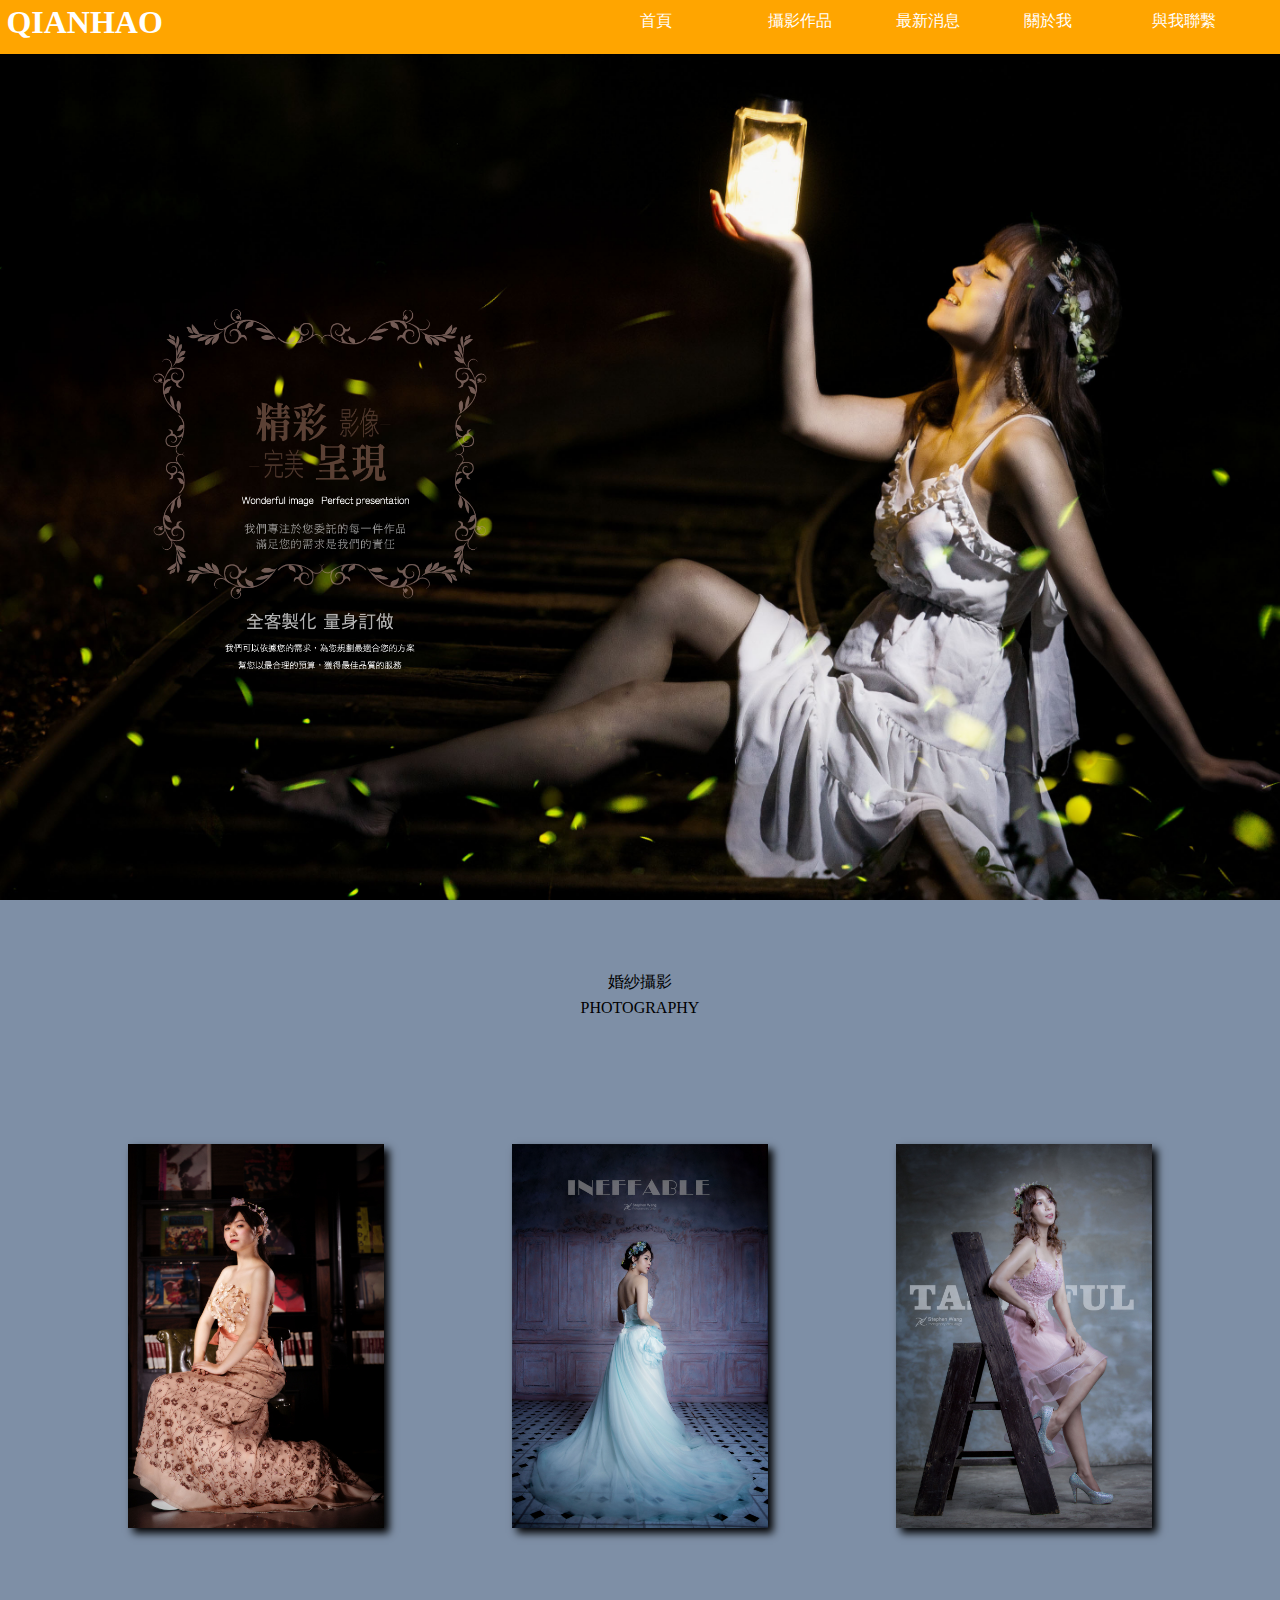
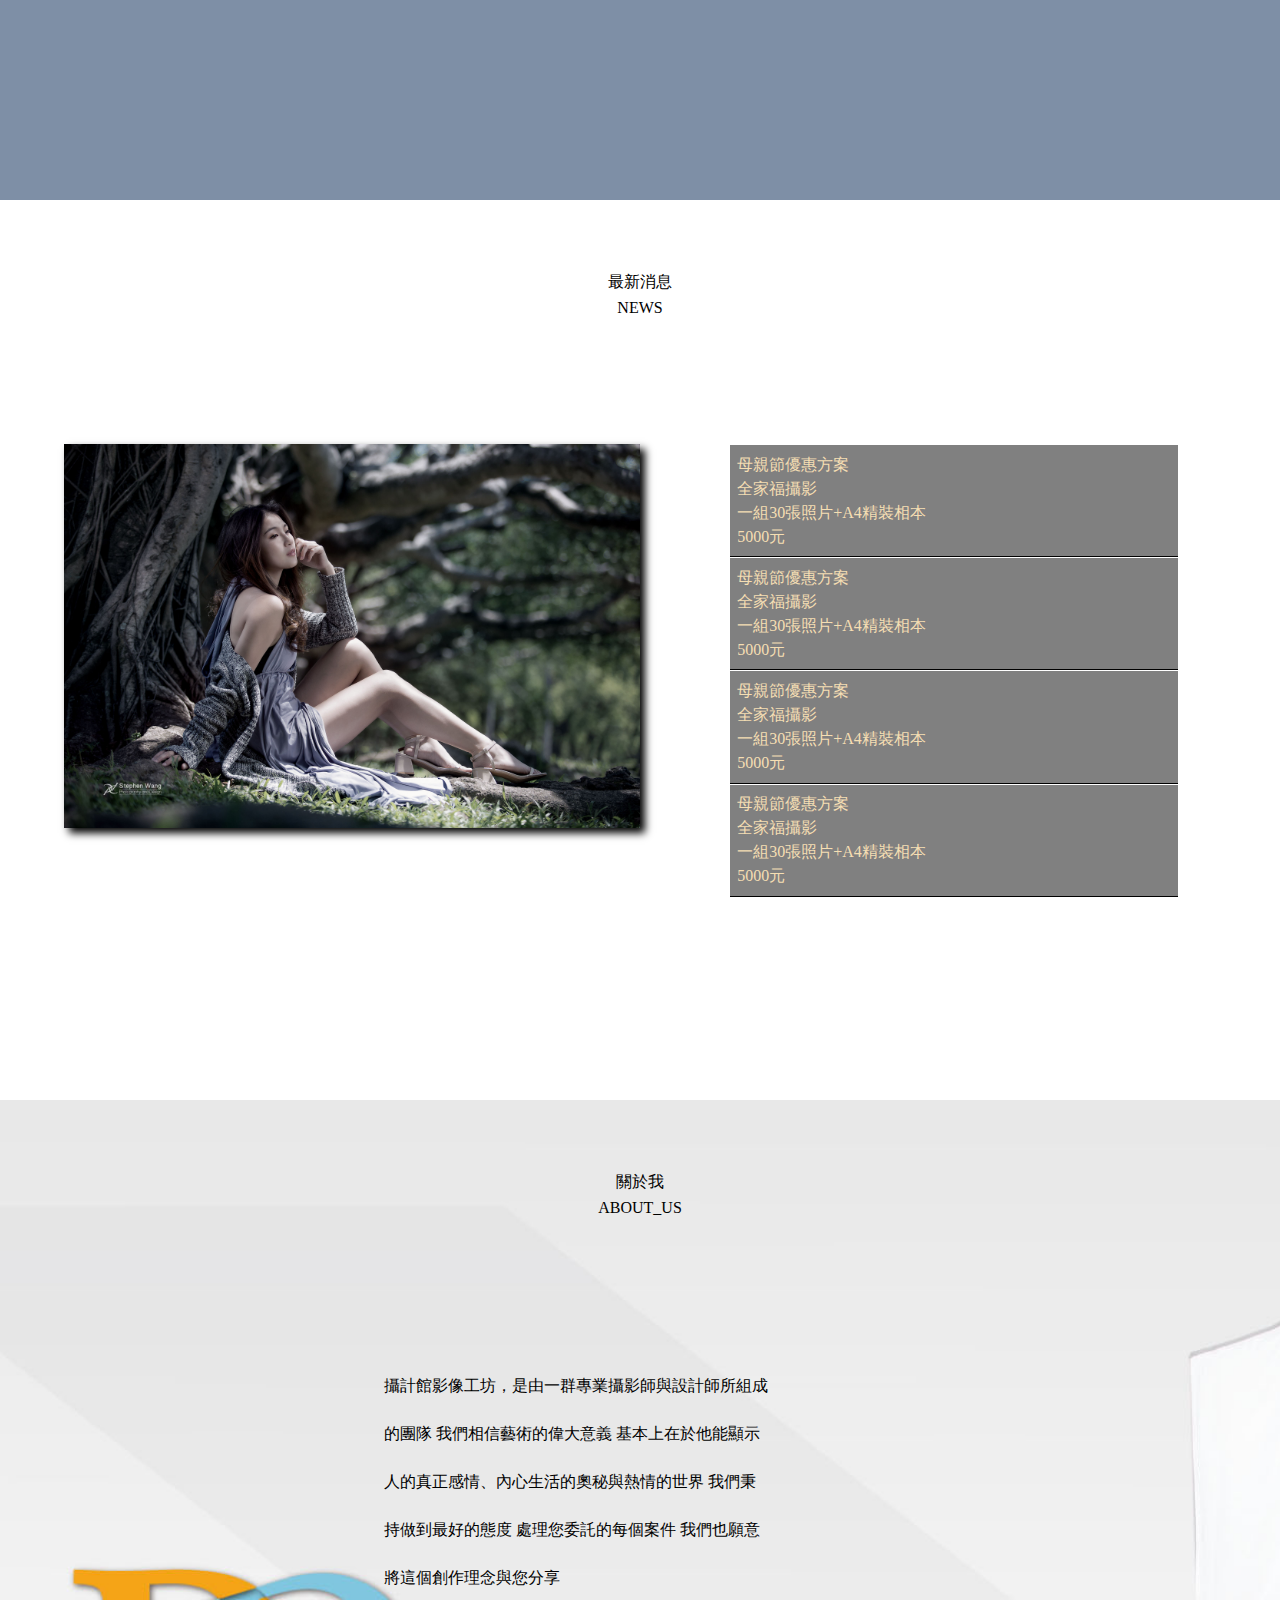
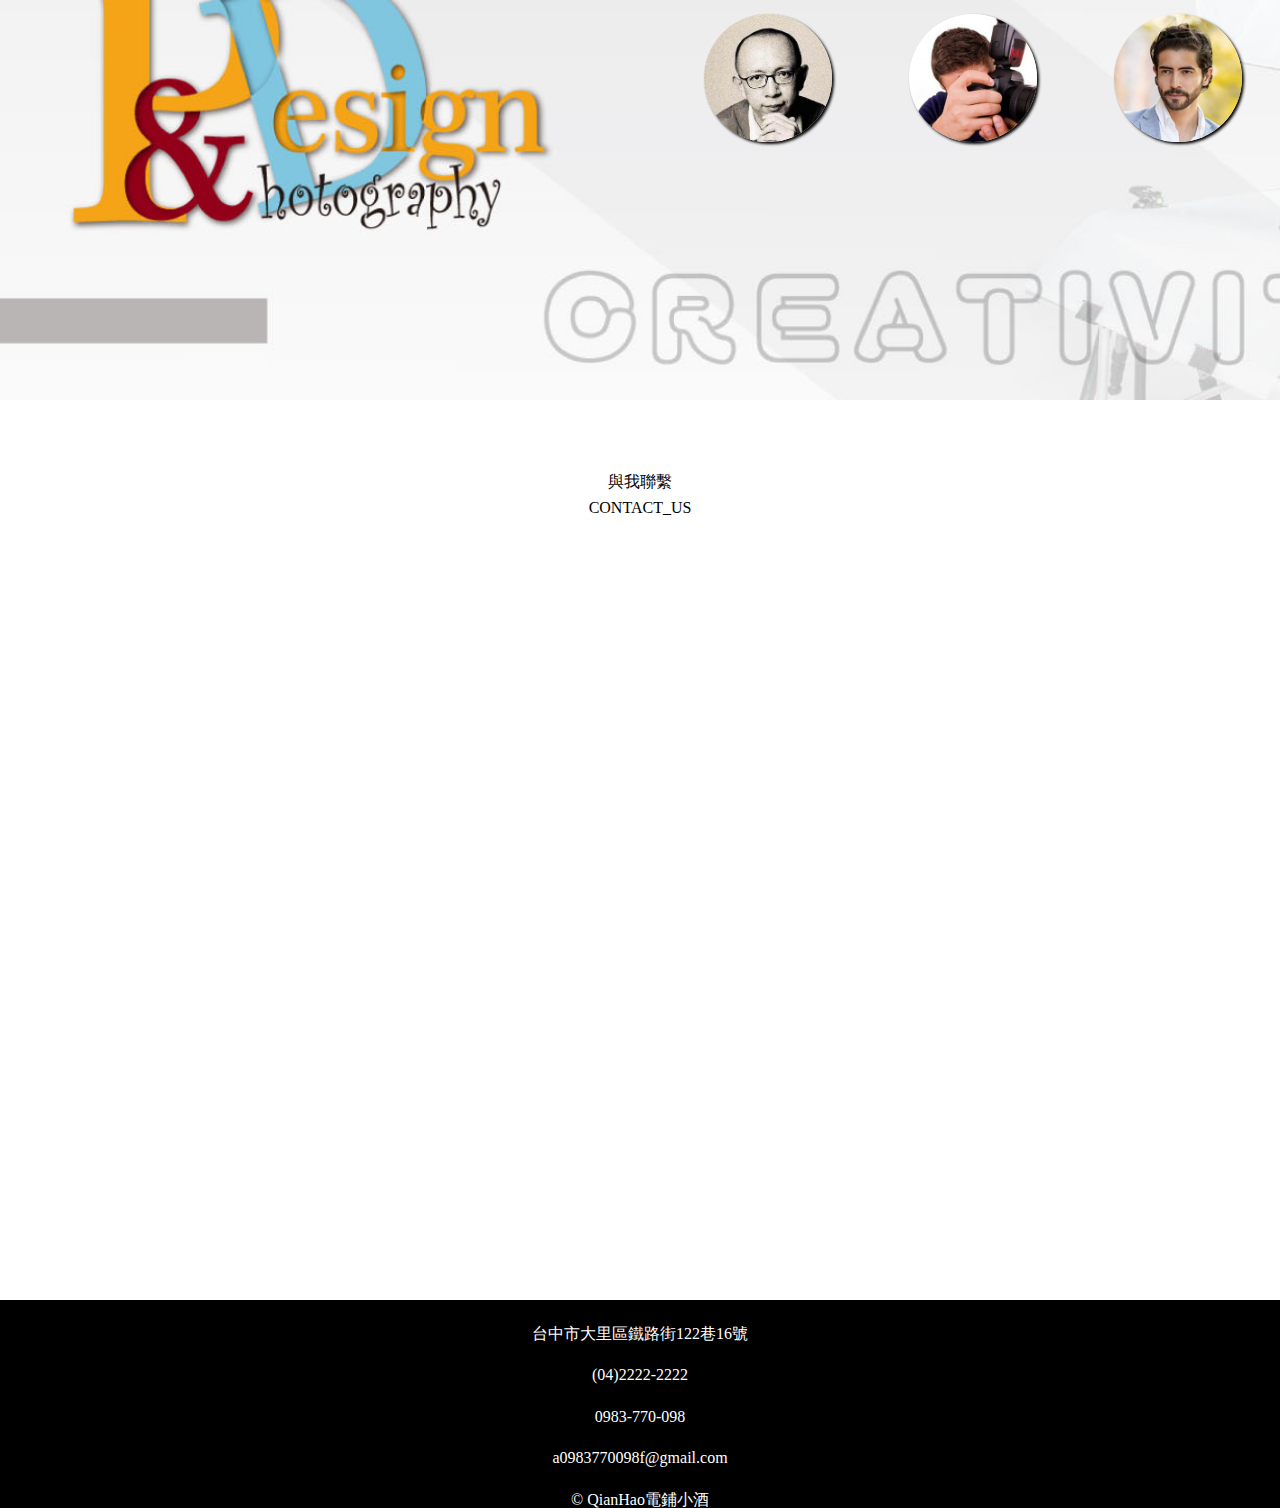
==== about.html @ 059f36d2 "新增:關於頁面" ====
<!DOCTYPE html>
<html>

<head>
  <title>一頁式網站</title>
  <meta charset="utf-8">
  <meta name="viewport" content="width=device-width, initial-scale=1.0">
  <link href="css/css_reset.css" rel="stylesheet" type="text/css">
  <link href="css/st.css" rel="stylesheet" type="text/css">
  <script src="js/jquery-3.2.1.min.js"></script>
  <script src="js/script_st.js"></script>
</head>

<body>
  <nav>
    <h1 id="logo">QIANHAO</h1>
    <div id="ham">
      <hr>
      <hr>
      <hr>
    </div>
    <ul id="main_menu">
      <li><a href="#">首頁</a></li>
      <li><a href="#">攝影作品</a></li>
      <li><a href="#">最新消息</a></li>
      <li><a href="#">關於我</a></li>
      <li><a href="#">與我聯繫</a></li>
      
    </ul>
    <ul id="phone_menu">
      <li><a href="#header">首頁</a></li>
      <li><a href="#section_1">攝影作品</a></li>
      <li><a href="#section_2">最新消息</a></li>
      <li><a href="#section_3">關於我</a></li>
      <li><a href="#section_4">與我聯繫</a></li>
    </ul>
  </nav>
  <div id="globle">
    <header id="header">
      <div id="text">
        <img src="images/text.png">
      </div>
    </header>
    <main class="clearfix">
      <section id="section_1" class="clearfix">
        <ul class="sub_tittle">
          <li>婚紗攝影</li>
          <li>PHOTOGRAPHY</li>
        </ul>
        <ul id="section_1_img">
          <li><img src="images/101.jpg"></li>
          <li><img src="images/103.jpg"></li>
          <li><img src="images/106.jpg"></li>
        </ul>
      </section>
      <section id="section_2" class="clearfix">
        <ul class="sub_tittle">
          <li>最新消息</li>
          <li>NEWS</li>
        </ul>
        <div id="section_2_img">
          <img src="images/118.jpg">
        </div>
        <ul id="section_2_text">
          <li>
            母親節優惠方案<br>
            全家福攝影<br>
            一組30張照片+A4精裝相本<br>
            5000元<br>
          </li>
          <li>
            母親節優惠方案<br>
            全家福攝影<br>
            一組30張照片+A4精裝相本<br>
            5000元<br>
          </li>
          <li>
            母親節優惠方案<br>
            全家福攝影<br>
            一組30張照片+A4精裝相本<br>
            5000元<br>
          </li>
          <li>
            母親節優惠方案<br>
            全家福攝影<br>
            一組30張照片+A4精裝相本<br>
            5000元<br>
          </li>
        </ul>
      </section>
      <section id="section_3" class="clearfix">
        <ul class="sub_tittle">
          <li>關於我</li>
          <li>ABOUT_US</li>
        </ul>
        <div id="section_3_text">
          攝計館影像工坊，是由一群專業攝影師與設計師所組成的團隊
          我們相信藝術的偉大意義
          基本上在於他能顯示人的真正感情、內心生活的奧秘與熱情的世界
          我們秉持做到最好的態度
          處理您委託的每個案件
          我們也願意將這個創作理念與您分享
        </div>
        <ul id="section_3_man">
          <li><img src="images/1-1.jpg"></li>
          <li><img src="images/1-2.jpg"></li>
          <li><img src="images/1-3.jpg"></li>
        </ul>
      </section>
      <section id="section_4" class="clearfix">
        <ul class="sub_tittle">
          <li>與我聯繫</li>
          <li>CONTACT_US</li>
        </ul>
        <iframe
          src="https://www.google.com/maps/embed?pb=!1m14!1m12!1m3!1d14558.506923410854!2d120.6314943!3d24.184820249999998!2m3!1f0!2f0!3f0!3m2!1i1024!2i768!4f13.1!5e0!3m2!1szh-TW!2stw!4v1587619309668!5m2!1szh-TW!2stw"
          frameborder="0" style="border:0;" allowfullscreen="" aria-hidden="false" tabindex="0">
        </iframe>
      </section>
    </main>
    <footer>
      <ul>
        <li>台中市大里區鐵路街122巷16號</li>
        <li>(04)2222-2222</li>
        <li>0983-770-098</li>
        <li>a0983770098f@gmail.com</li>
        <li>© QianHao電鋪小酒</li>
      </ul>
    </footer>
  </div>
</body>

</html>
---- css/st.css ----
@charset "utf-8";
#globle{
	width: 100%;
	position: absolute;
	left: 0px;
}
img{
	max-width: 100%;
}
a{
	display: block;
	width: 100%;
	height: 100%;
	color: black;
	text-decoration-line: none;
}
nav a{
	color: white;
}
nav{
	width: 100%;
	background-color: orange;
	position: fixed;
	z-index: 10;
}
#logo{
	width: 10%;
	color: white;
	font-size: 2em;
	float: left;
	text-align: center;
	padding: 0.5%;
}
#main_menu{
	width: 50%;
	float: right;
}
#main_menu>li{
	width: 20%;
	float: left;
	color: white;
	padding-top: 2%;
}
#ham{
  width: 50px;
  height: 40px;
  float: right;
  display: none;
  margin-right: 5%;
  padding-top: 5px;
}
#ham hr{
  border: 2px solid white;
}
#phone_menu{
  width: 100%;
  position: absolute;
  display: none;
  background-color: goldenrod;
  z-index: 20;
}
#phone_menu>li{
  width: 100%;
  height: 30px;
  font-size: 1.2em;
  text-align: center;
  padding-top: 25px;
  padding-bottom: 20px;
  border-bottom: 1px solid black;
  border-top: 1px solid white;
}
header{
	width: 100%;
    background-image: url(../images/header_1.jpg);
	background-size: cover;
}
#text{
	width: 30%;
	position: absolute;
	top:300px;
	left: 10%;
	z-index: 9;
}
section{
	width: 100%;
}
.sub_tittle{
	width: 100%;
	height: 20%;
	text-align: center;
	padding-top: 5%;
}
.sub_tittle>li{
	width: 100%;
	margin-top: 10px;
}
#section_1{
	background-color: #7E8FA6;
	position: relative;
}
#section_1_img{
	width: 100%;
}
#section_1_img>li{
	width: 20%;
	float: left;
	margin-left: 10%;
}
#section_1_img>li>img{
	box-shadow: 5px 5px 8px black;
}
#section_2_img{
	width: 45%;
	float: left;
	margin-left: 5%;
}
#section_2_img>img{
    box-shadow: 5px 5px 8px black;
}
#section_2_text{
	width: 35%;
	float: right;
	margin-right: 8%;
}
#section_2_text>li{
    line-height: 1.5em;
	border-top: 1px solid white;
	border-bottom: 1px solid black;
	padding: 1.7%;
	background-color: gray;
	color: wheat;
}
#section_3{
	background-image: url(../images/bg.jpg);
	background-size: cover;
	
}
#section_3_text{
	width: 30%;
	height: 30%;
	position: relative;
	top: 2%;;
	left: 30%;
	line-height: 3em;
}
#section_3_man{
	width: 100%;
}
#section_3_man>li{
	width: 10%;
	float: right;
	margin-left: 3%;
	margin-right: 3%;
}
#section_3_man>li>img{
	border-radius: 50%;
	box-shadow: 2px 2px 3px black;
}
#section_4>iframe{
	width: 100%;
	height: 70%;
}
footer{
	width: 100%;
	background-color: black;
}
footer>ul{
	width:100%;
}
footer>ul>li{
	width:100%;
	text-align: center;
	padding-top: 2%;
	color: white;
}

/****************手機**************/
@media screen and (max-width:600px){
	#logo{
		width: 30%;
		padding-top: 3%;
	}
	#main_menu{
		display: none;
	}
    #ham{
        display: block;
    }
    #phone_menu{
        top: 60px;
    }
	header{
		background-position: -500px;
	}
	#text{
	width: 80%;
	position: absolute;
	left: 15%;
    }
	.sub_tittle{
	width: 100%;
	height: 80px;
	text-align: center;
	padding-top: 10%;
    }
   .sub_tittle>li{
	width: 100%;
	margin-top: 10px;
    }
	#section_1{
		background-color: white;
	}
    #section_1_img{
	width: 100%;
    }
    #section_1_img>li{
	width: 100%;
	height: 70%;
	margin-left: 0px;
    }
	#section_1_img>li>img{
	box-shadow: 0px 0px 0px black;
    }
    #section_2_img{
	width: 100%;
	margin-left:0px;
    }
    #section_2_img>img{
    box-shadow: 0px 0px 0px black;
    }
    #section_2_text{
	width: 100%;
	float: right;
	margin-right:0px;
    }
    #section_2_text>li{
    line-height: 1.5em;
	border-top: 1px solid white;
	border-bottom: 1px solid black;
	padding: 2%;
	background-color: gray;
	color: wheat;
    }
    #section_3{
	background-position: -50% -50%;
    }
    #section_3_text{
	width: 100%;
	height: 30%;
	position:static;
	top: 0;
	left: 0;
	line-height: 3em;
    }
    #section_3_man{
	width: 100%;
    }
    #section_3_man>li{
	width: 50%;
	float: right;
	margin-left: 25%;
	margin-right: 25%;
    }
    #section_3_man>li>img{
	border-radius: 50%;
	box-shadow: 2px 2px 3px black;
    }
    #section_4>iframe{
	width: 100%;
	height: 300px;
    }
    footer{
	width: 100%;
	background-color: black;
	position: relative;
	bottom: 0px;
    }
    footer>ul{
	width:100%;
    }
    footer>ul>li{
	width:100%;
	text-align: center;
	padding-top: 2%;
	color: white;
    }

}
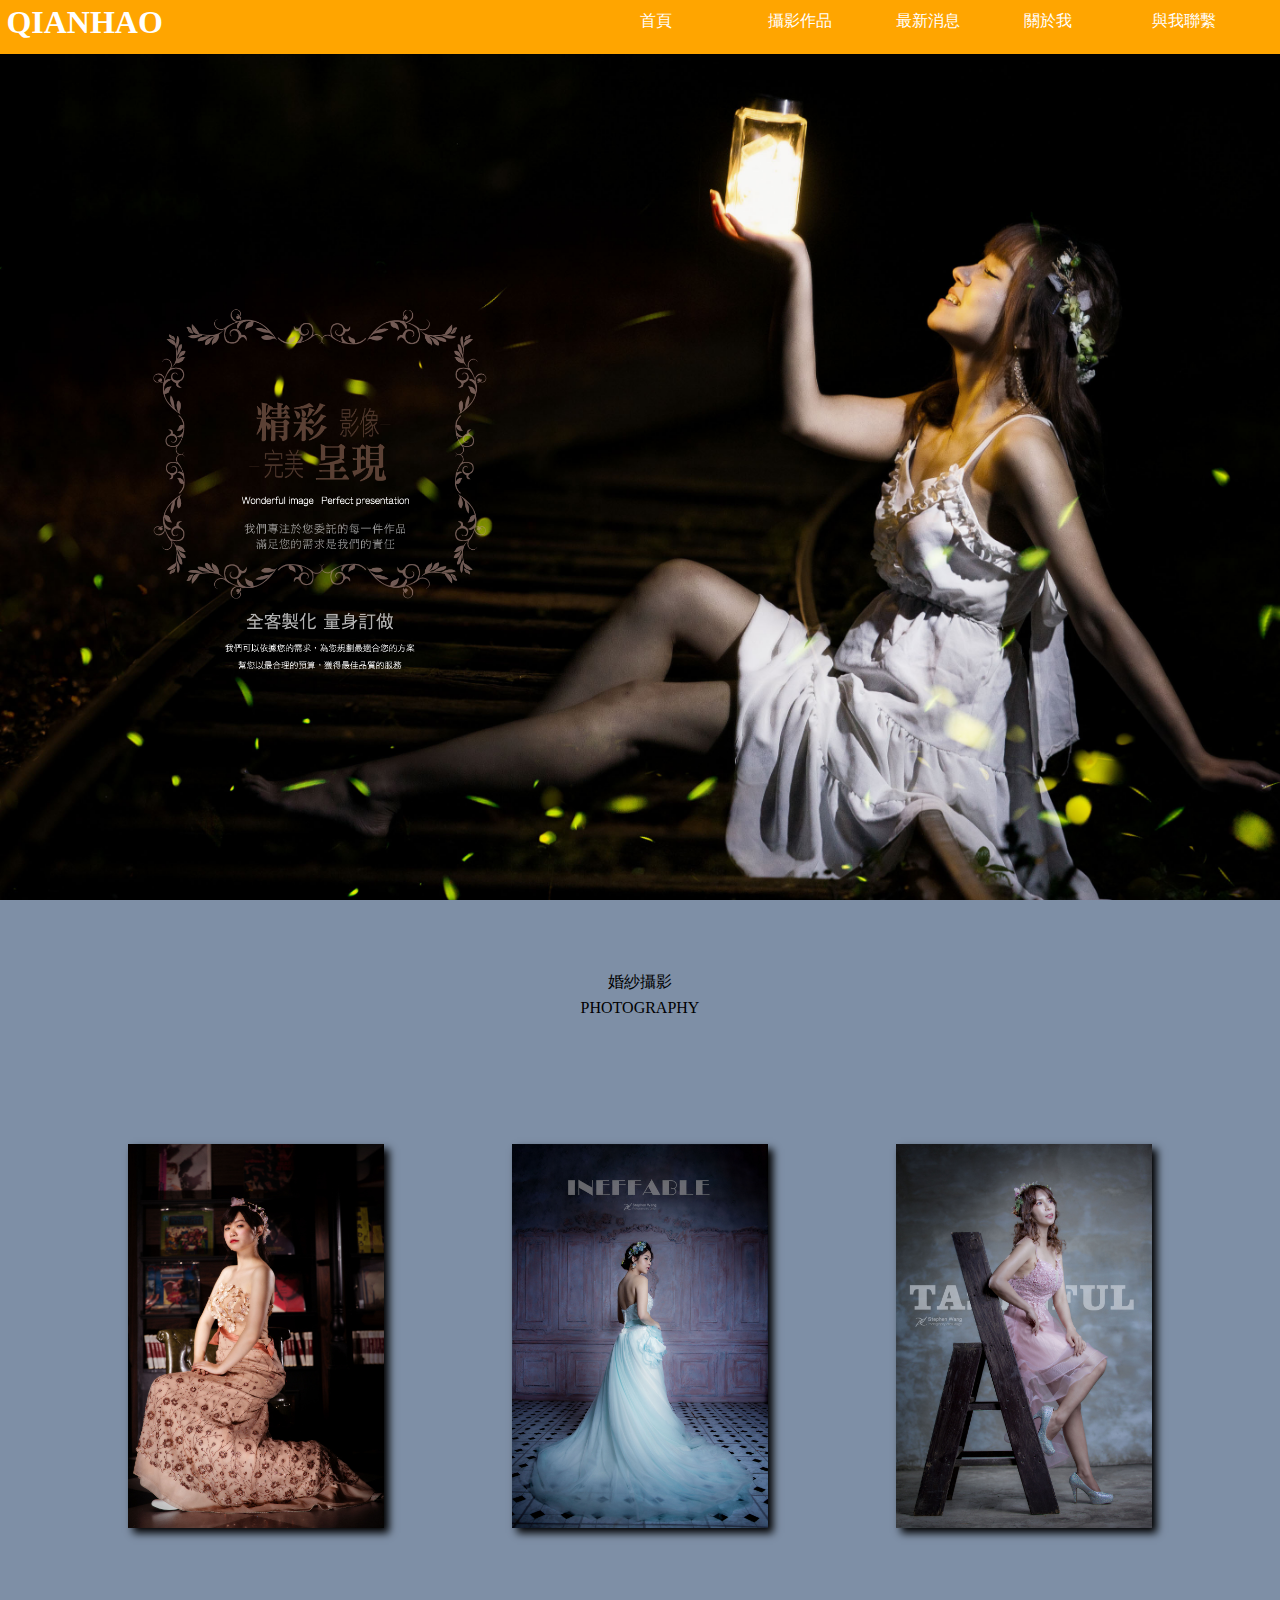
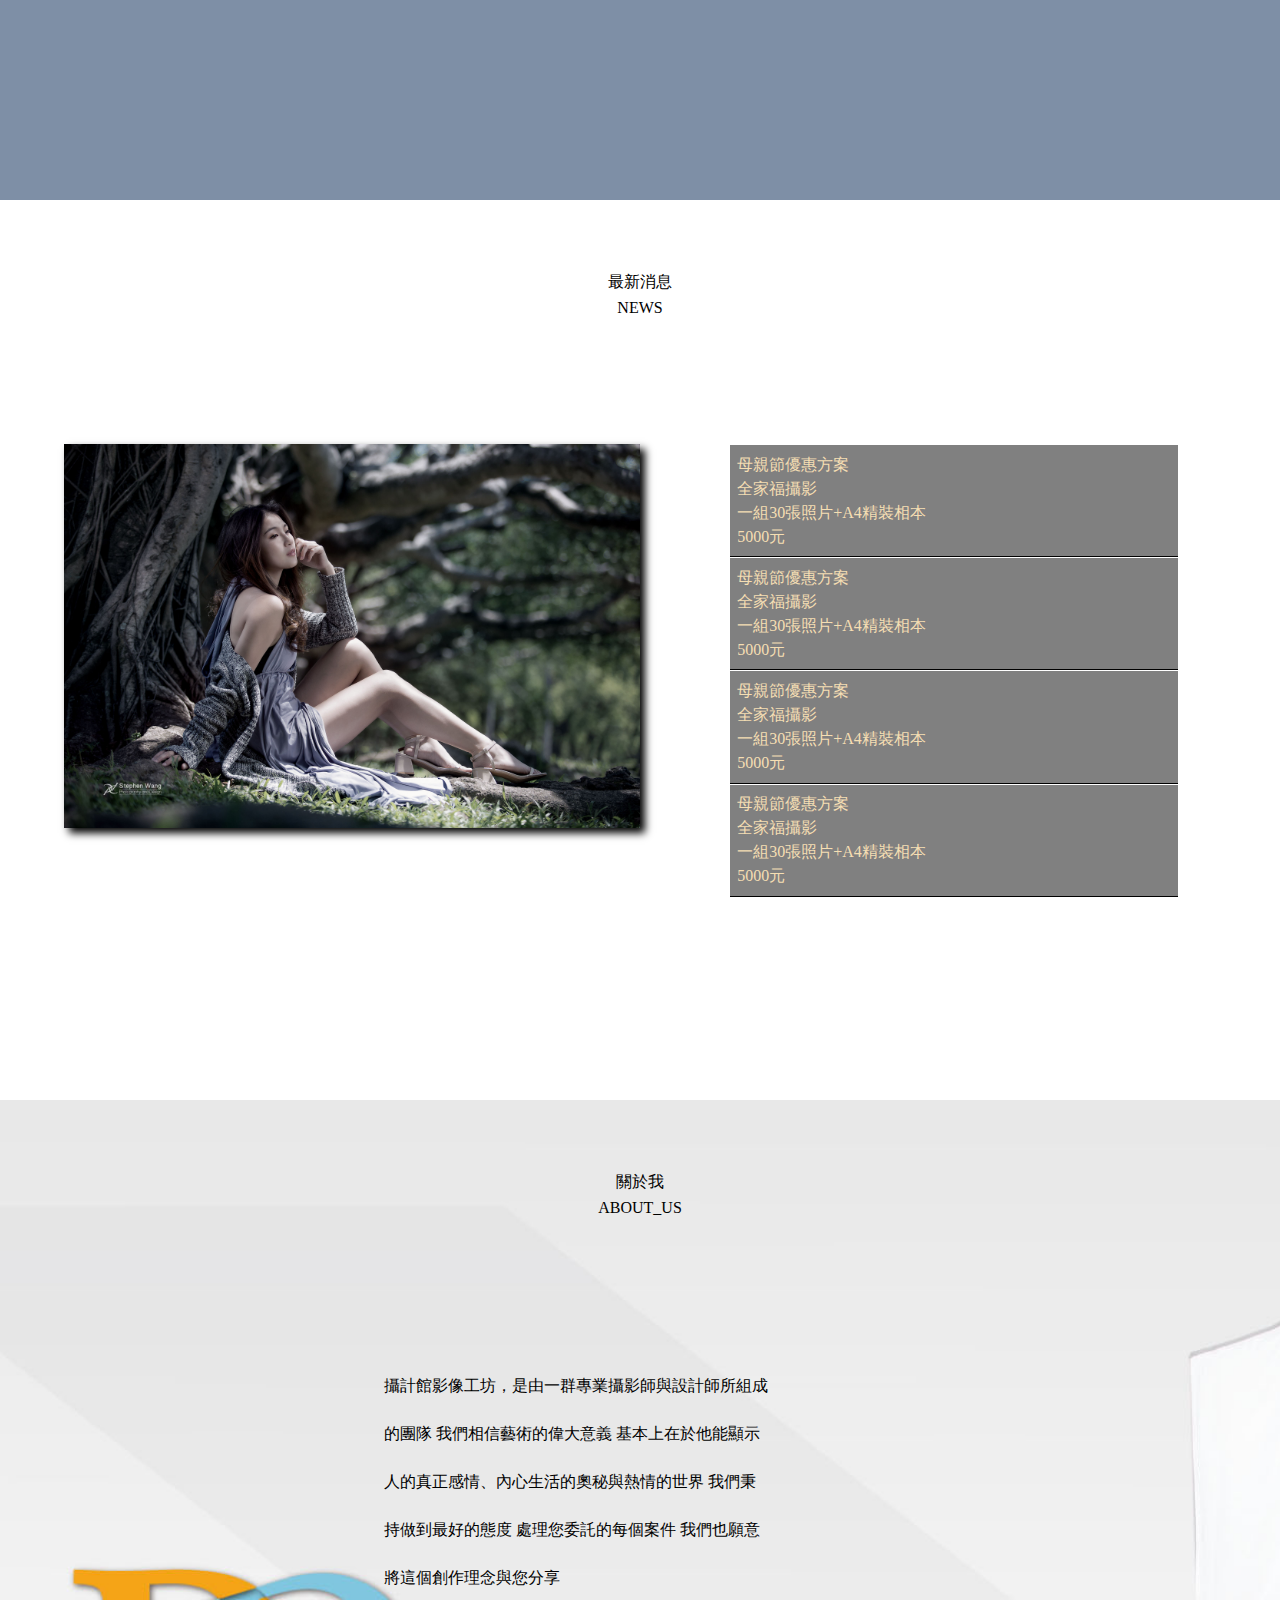
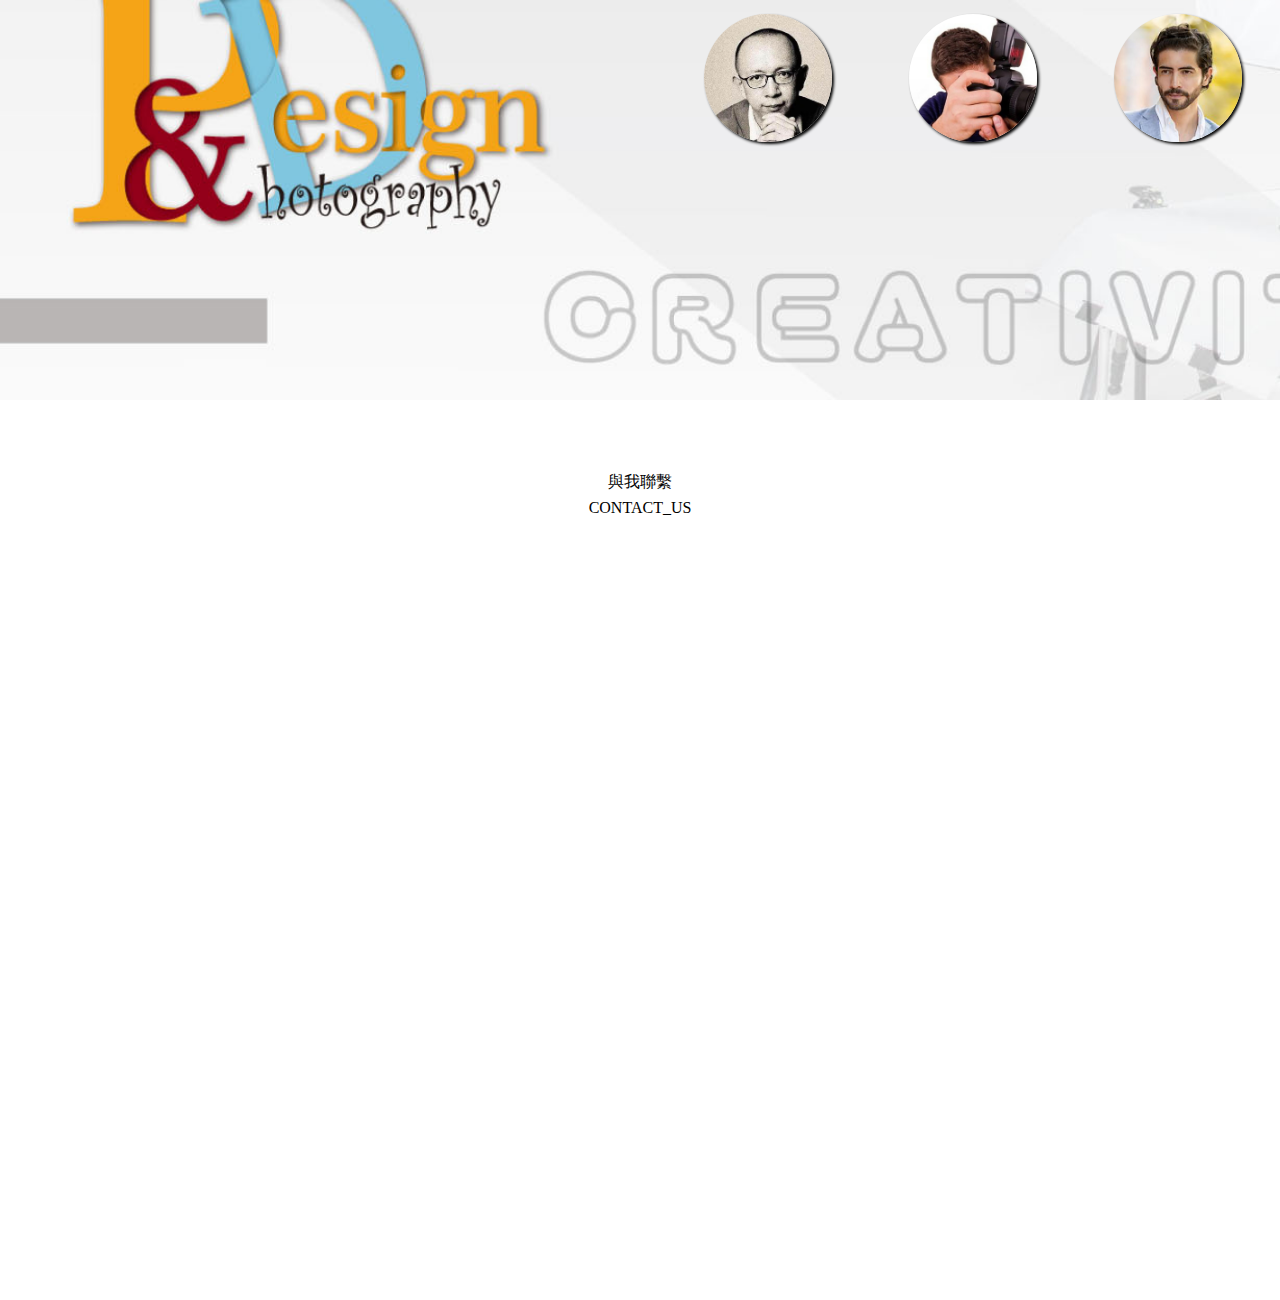
==== commit 8c83890f: "修改:關於頁面刪除FOOTER" ====
--- a/about.html
+++ b/about.html
@@ -25,7 +25,7 @@
       <li><a href="#">最新消息</a></li>
       <li><a href="#">關於我</a></li>
       <li><a href="#">與我聯繫</a></li>
-      
+
     </ul>
     <ul id="phone_menu">
       <li><a href="#header">首頁</a></li>
@@ -118,15 +118,6 @@
         </iframe>
       </section>
     </main>
-    <footer>
-      <ul>
-        <li>台中市大里區鐵路街122巷16號</li>
-        <li>(04)2222-2222</li>
-        <li>0983-770-098</li>
-        <li>a0983770098f@gmail.com</li>
-        <li>© QianHao電鋪小酒</li>
-      </ul>
-    </footer>
   </div>
 </body>
 
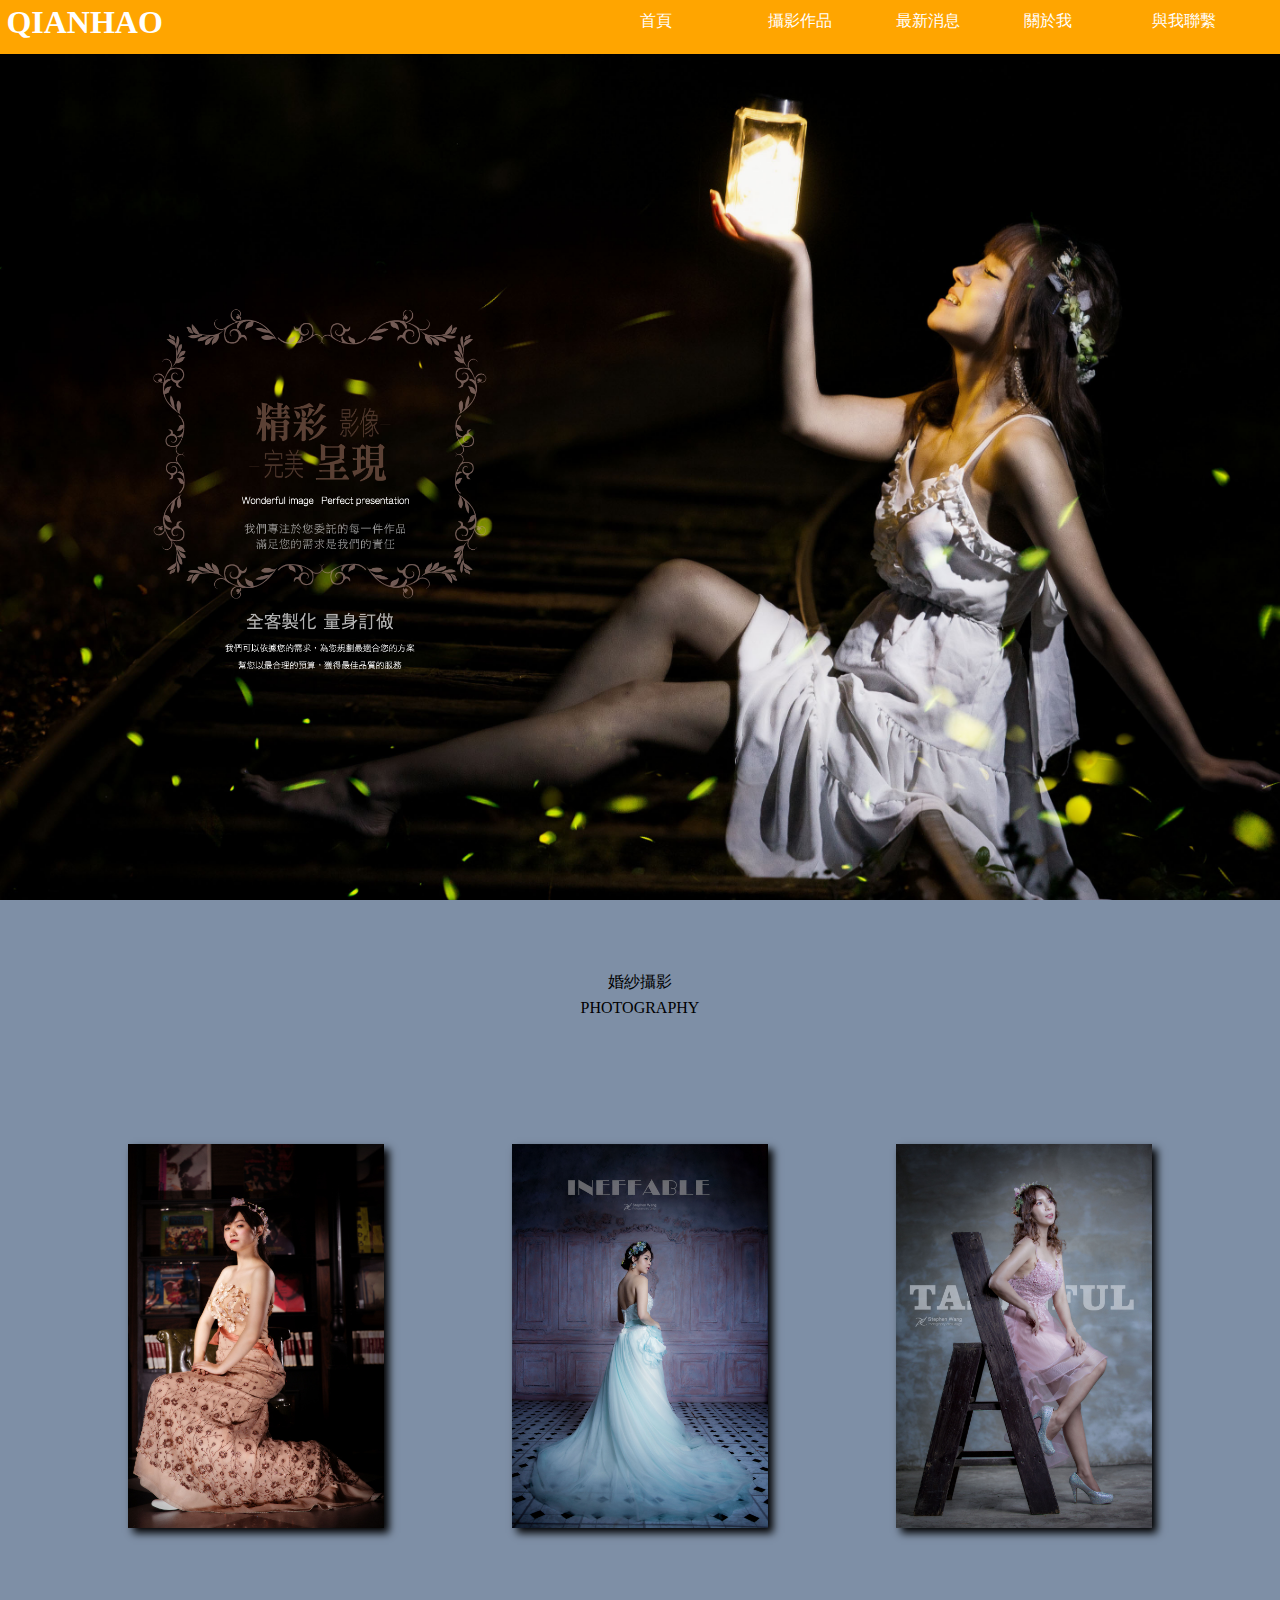
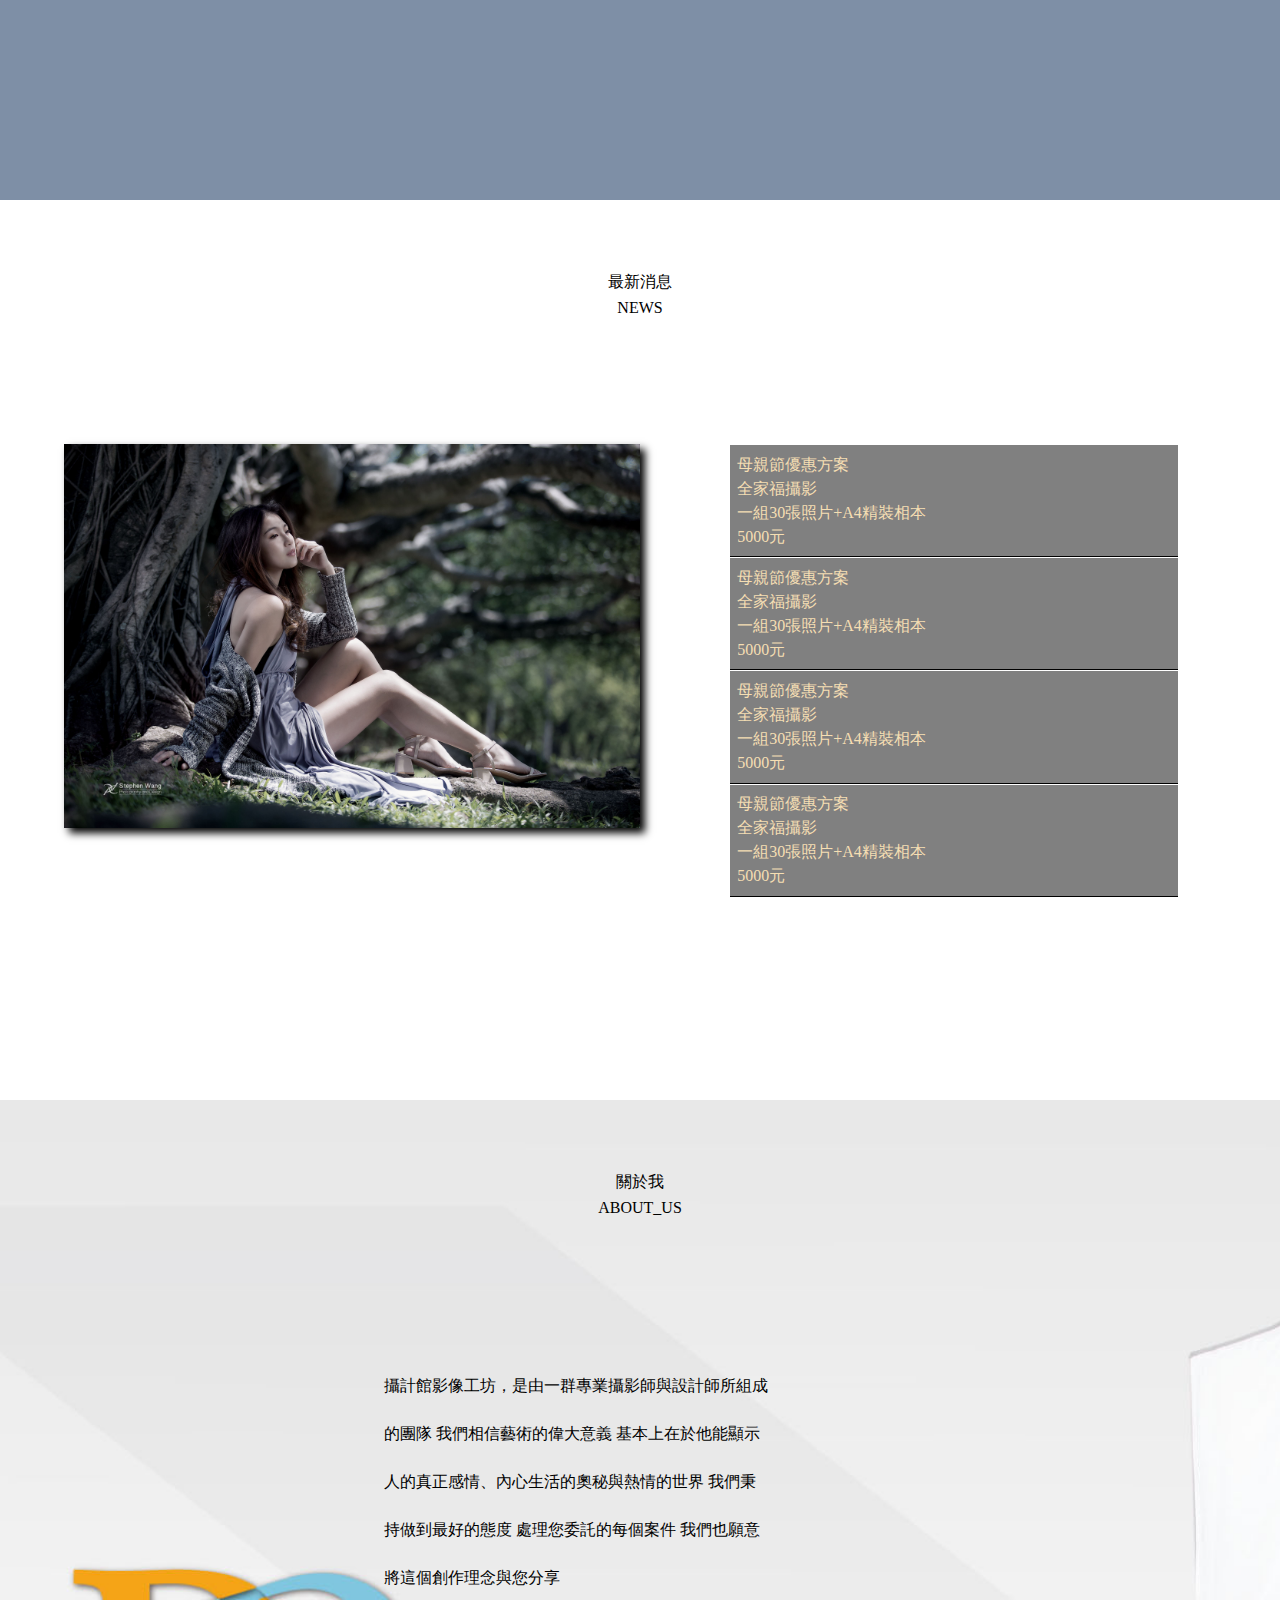
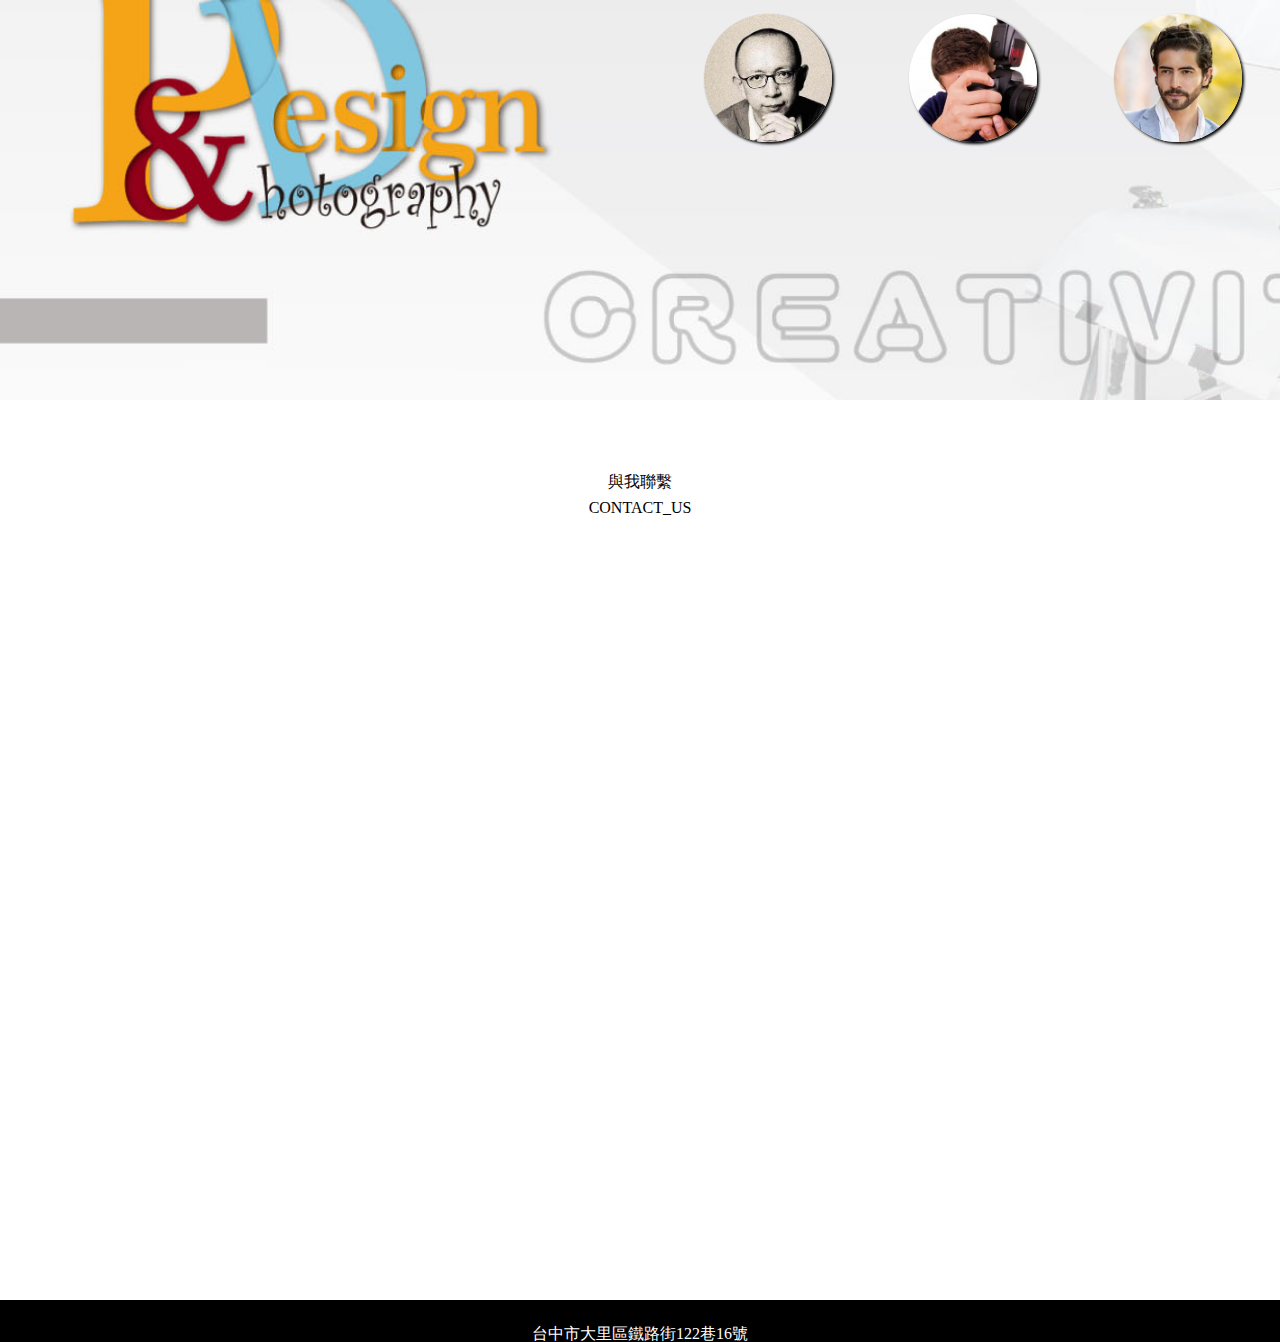
==== commit 194e3b3d: "新增:FOOTER增加一行" ====
--- a/about.html
+++ b/about.html
@@ -118,6 +118,11 @@
         </iframe>
       </section>
     </main>
+    <footer>
+      <ul>
+        <li>台中市大里區鐵路街122巷16號</li>
+      </ul>
+    </footer>
   </div>
 </body>
 
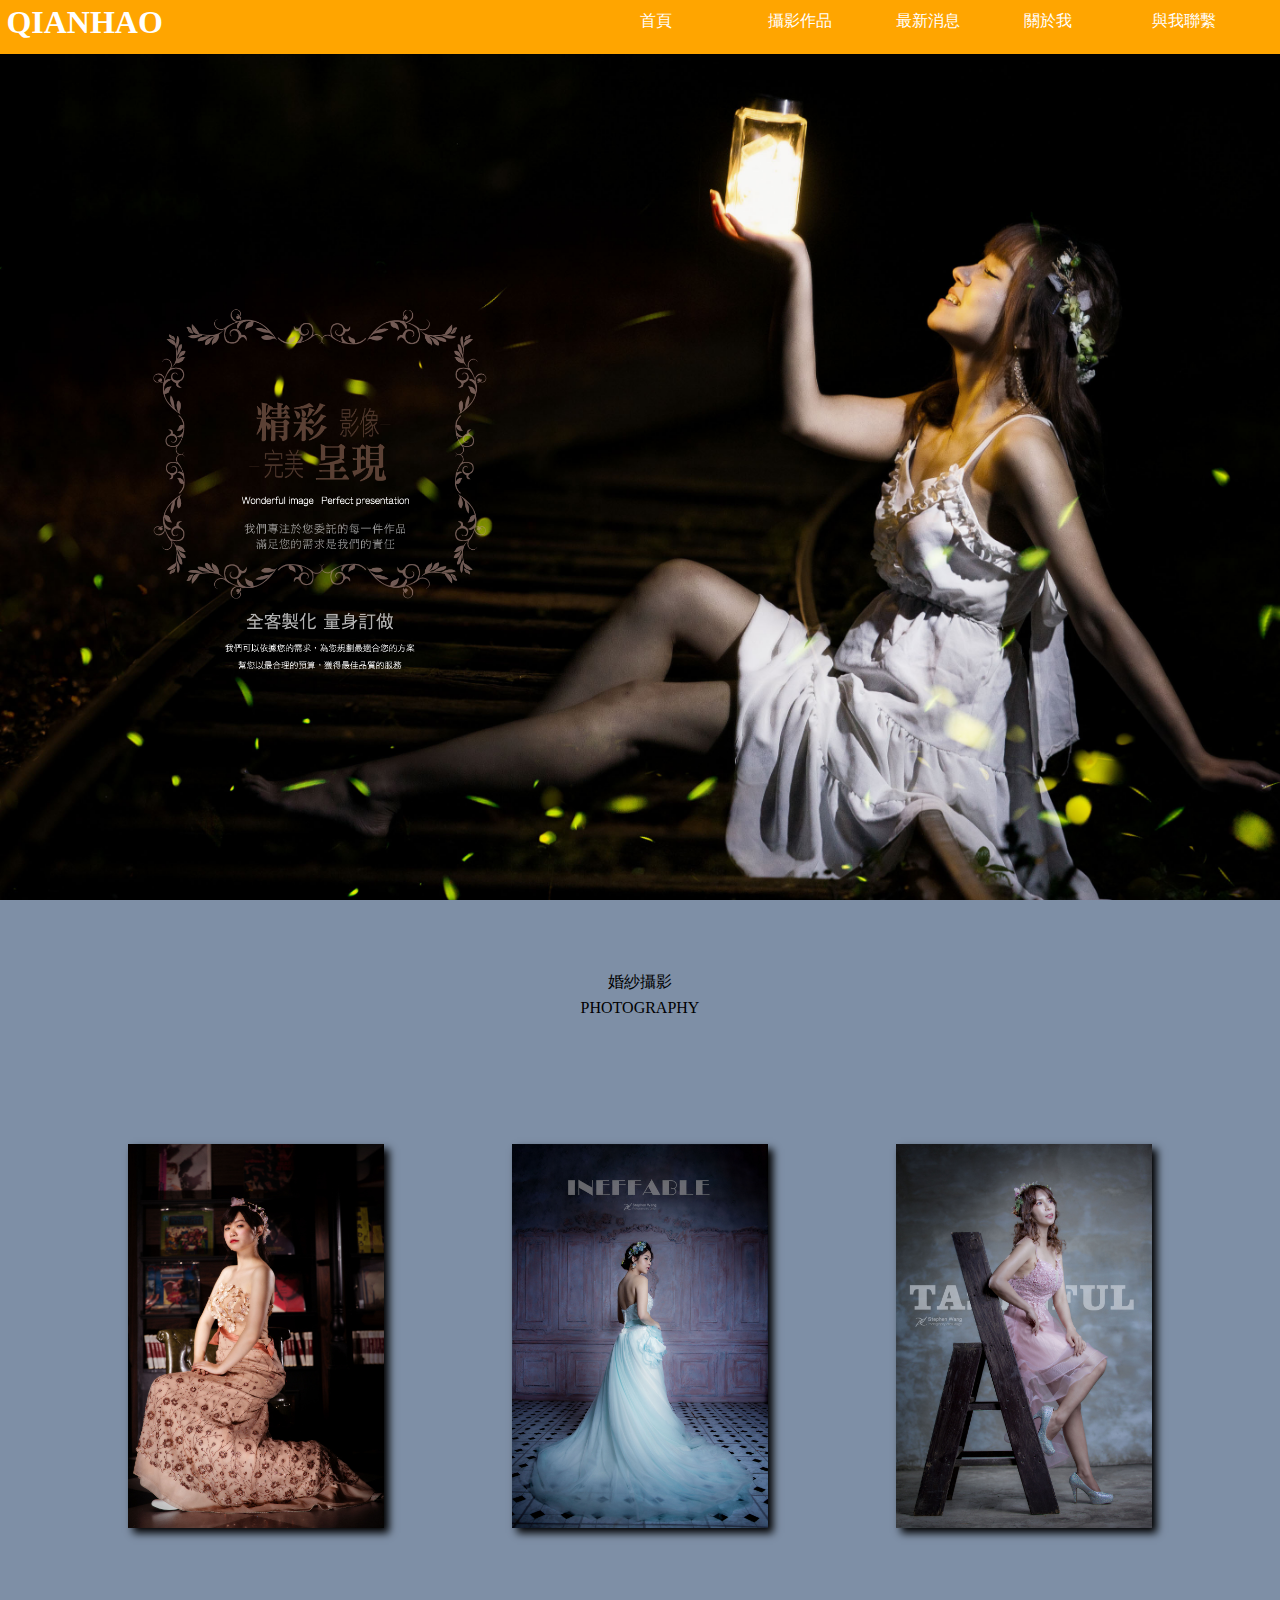
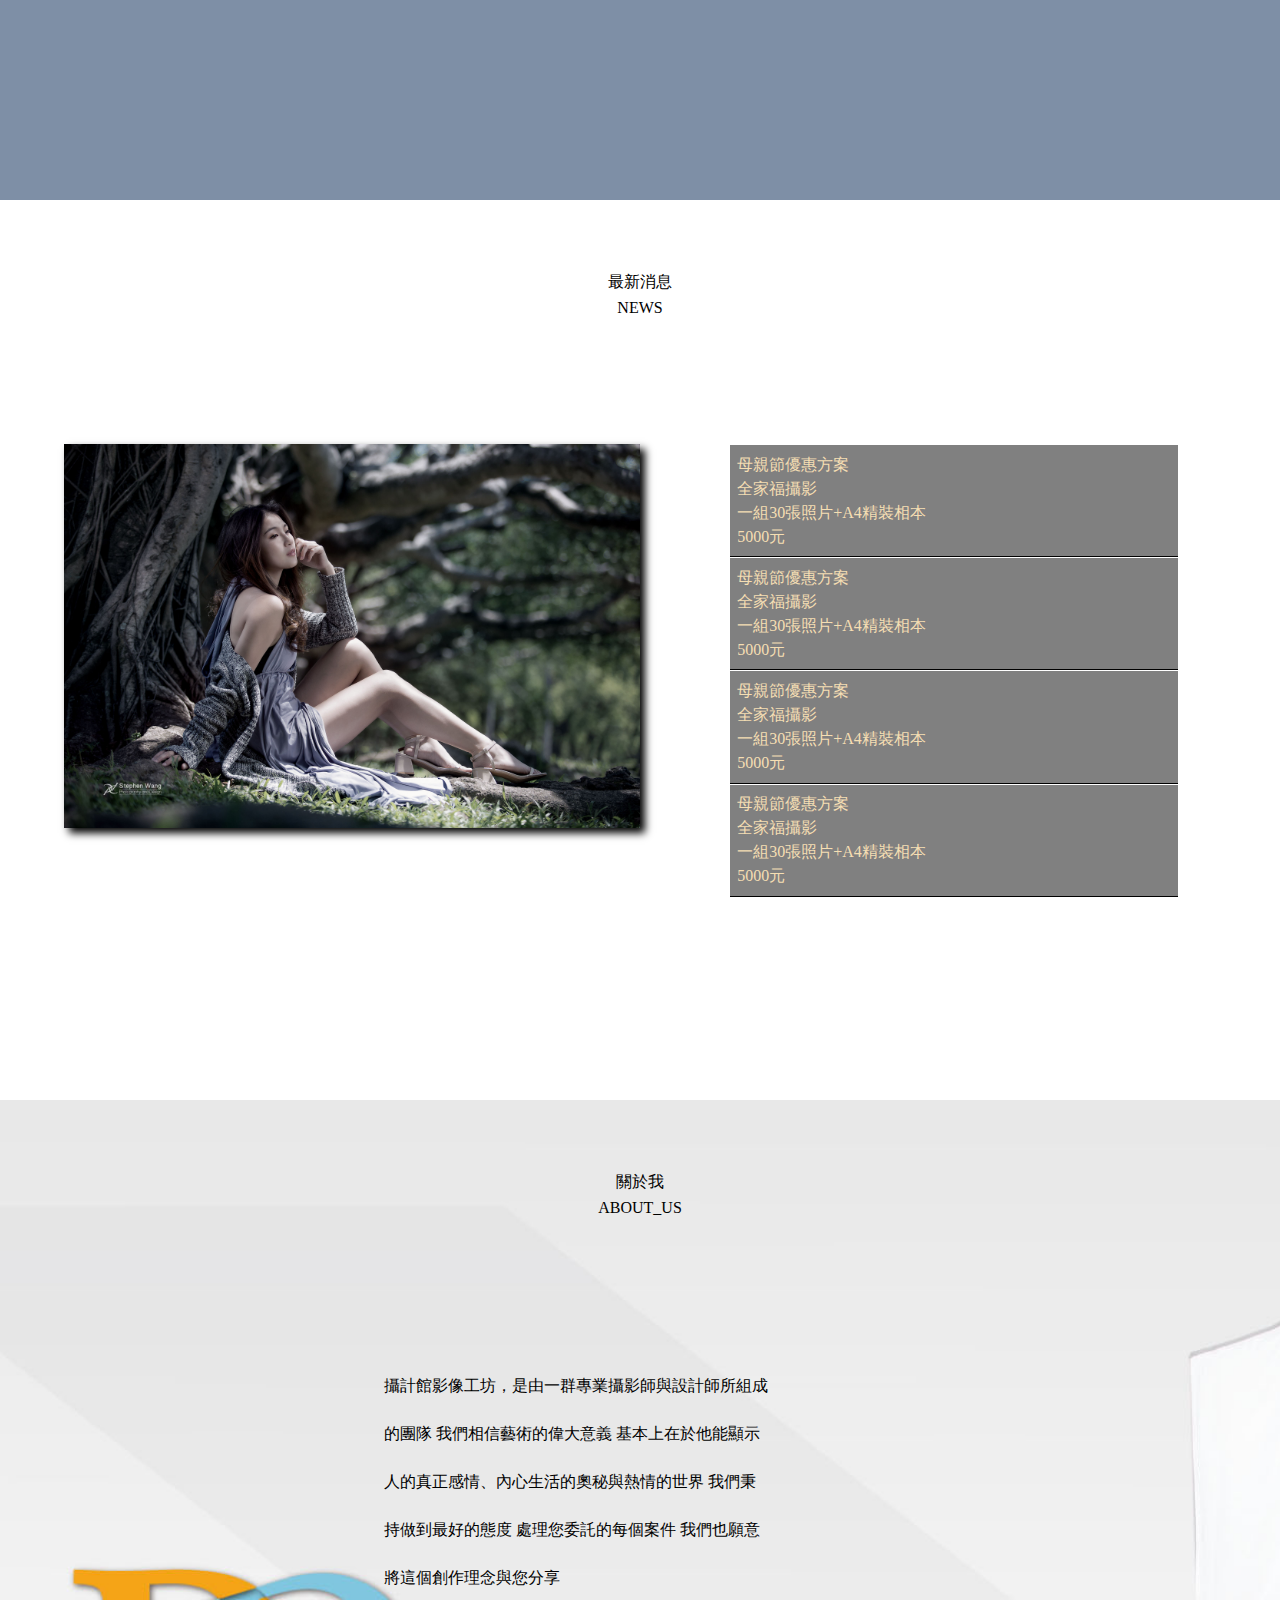
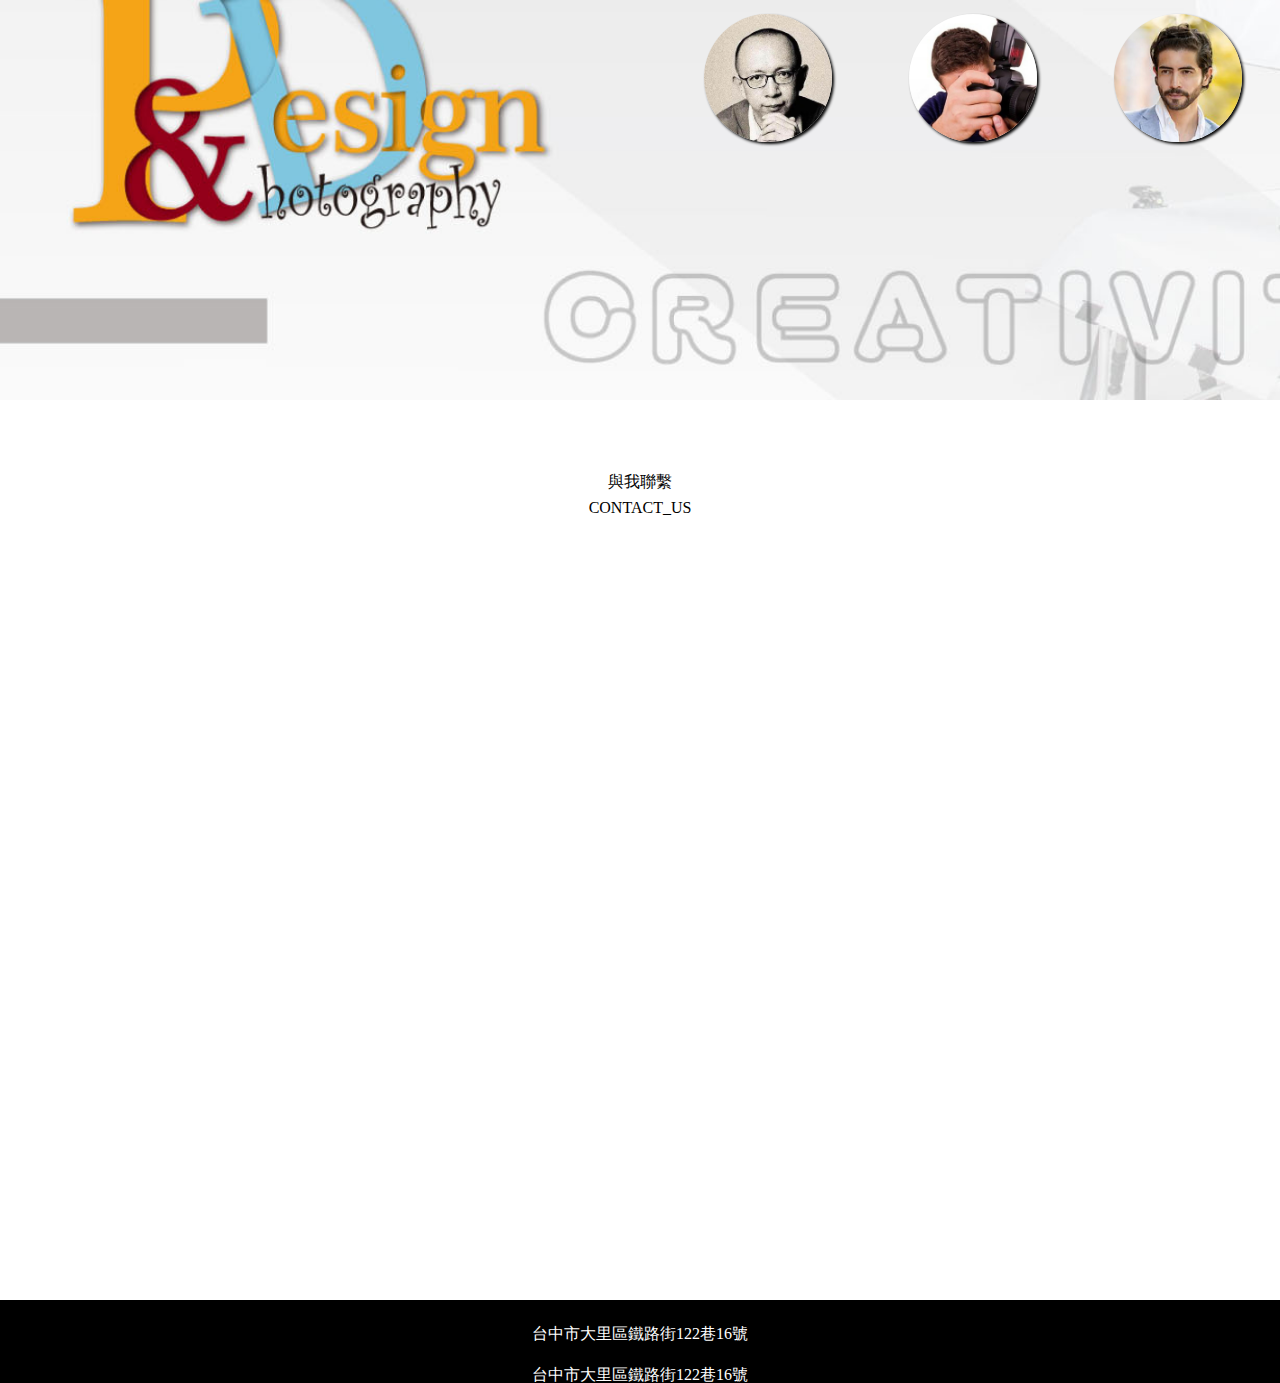
==== commit 2ed22c59: "123" ====
--- a/about.html
+++ b/about.html
@@ -123,6 +123,11 @@
         <li>台中市大里區鐵路街122巷16號</li>
       </ul>
     </footer>
+    <footer>
+      <ul>
+        <li>台中市大里區鐵路街122巷16號</li>
+      </ul>
+    </footer>
   </div>
 </body>
 
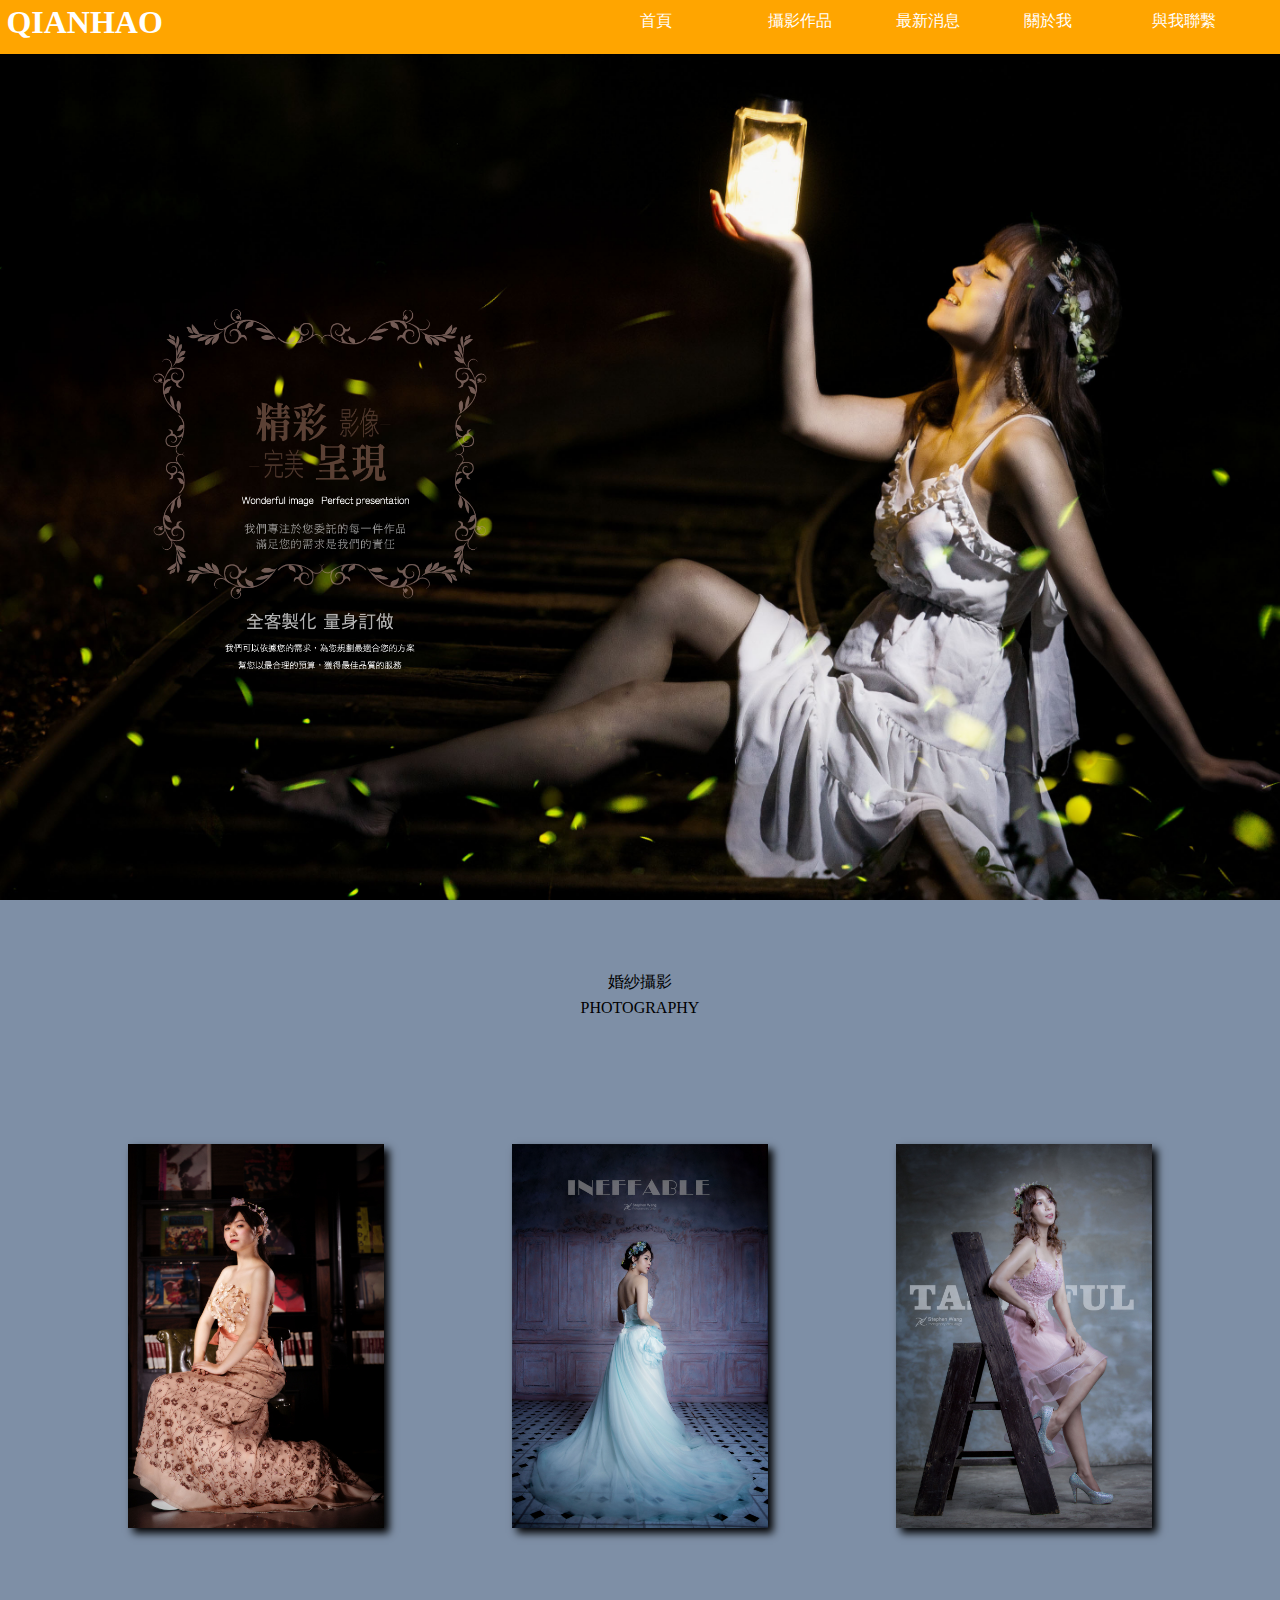
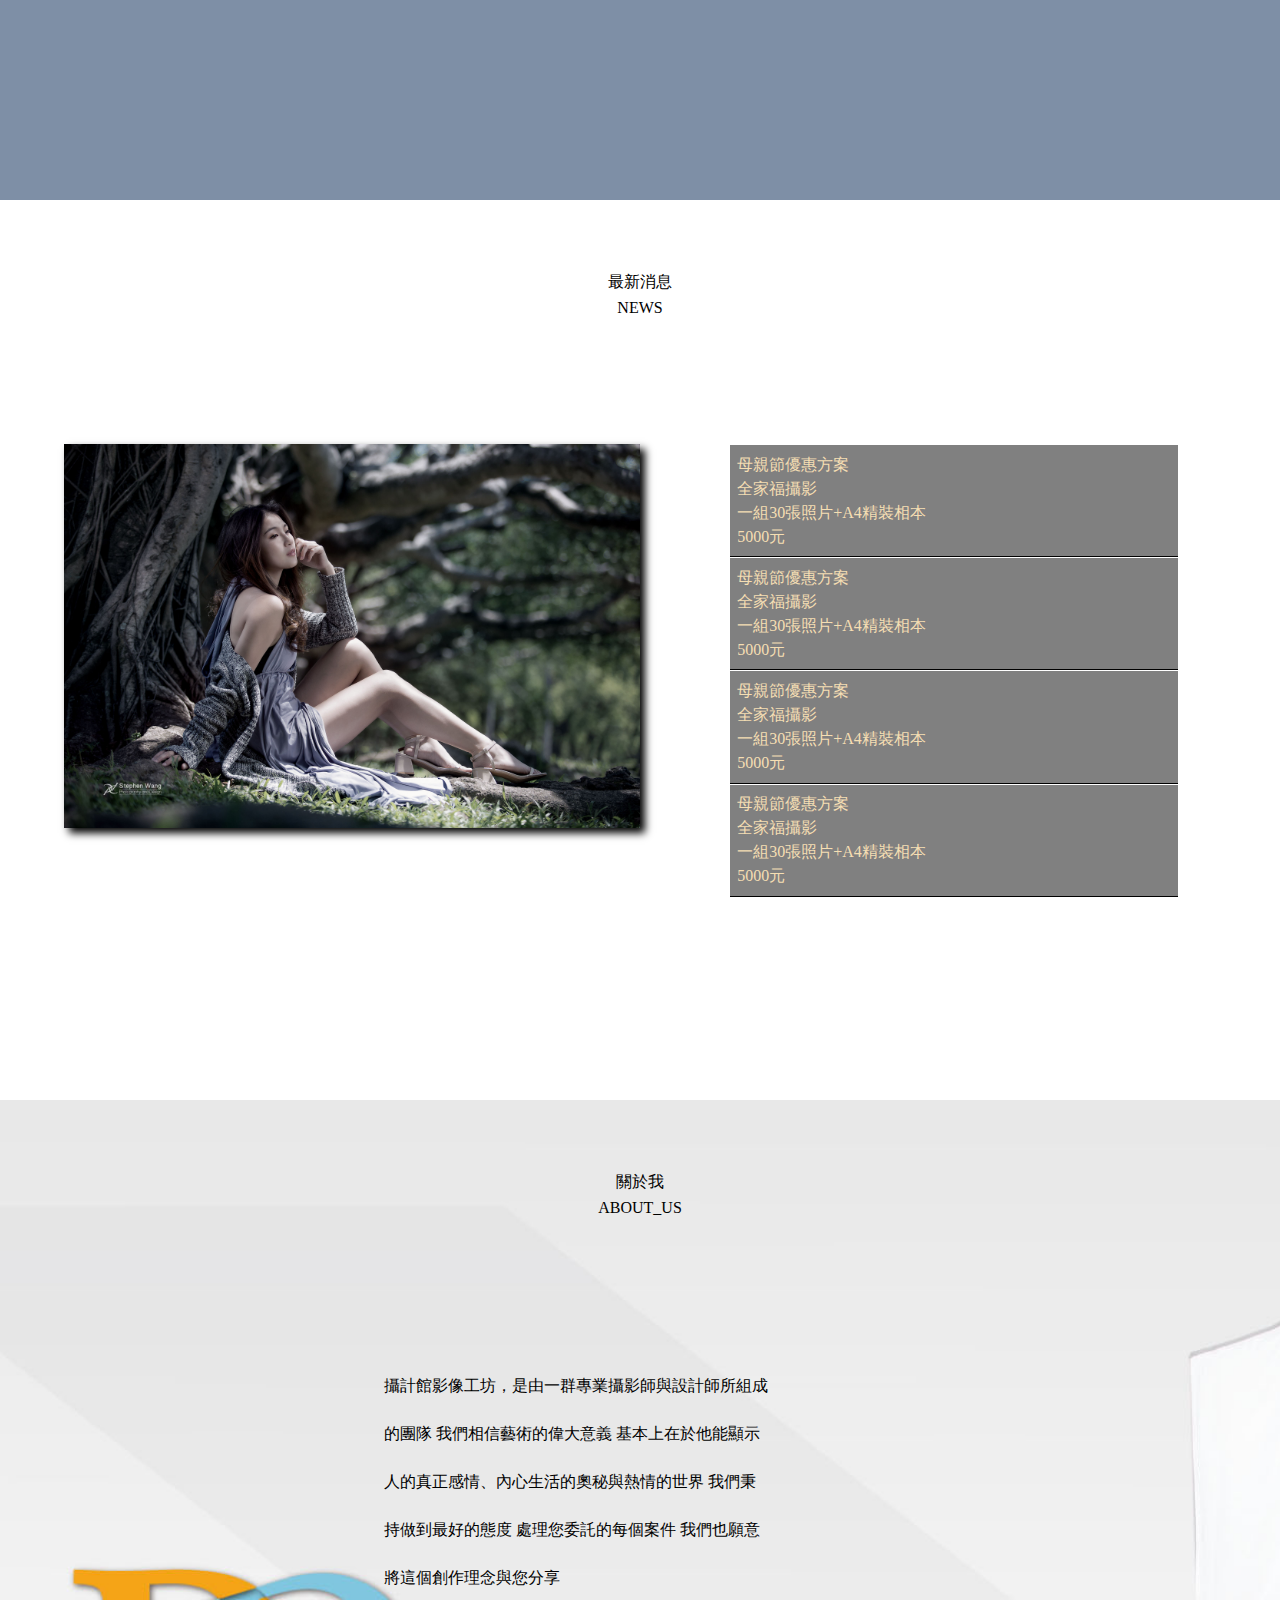
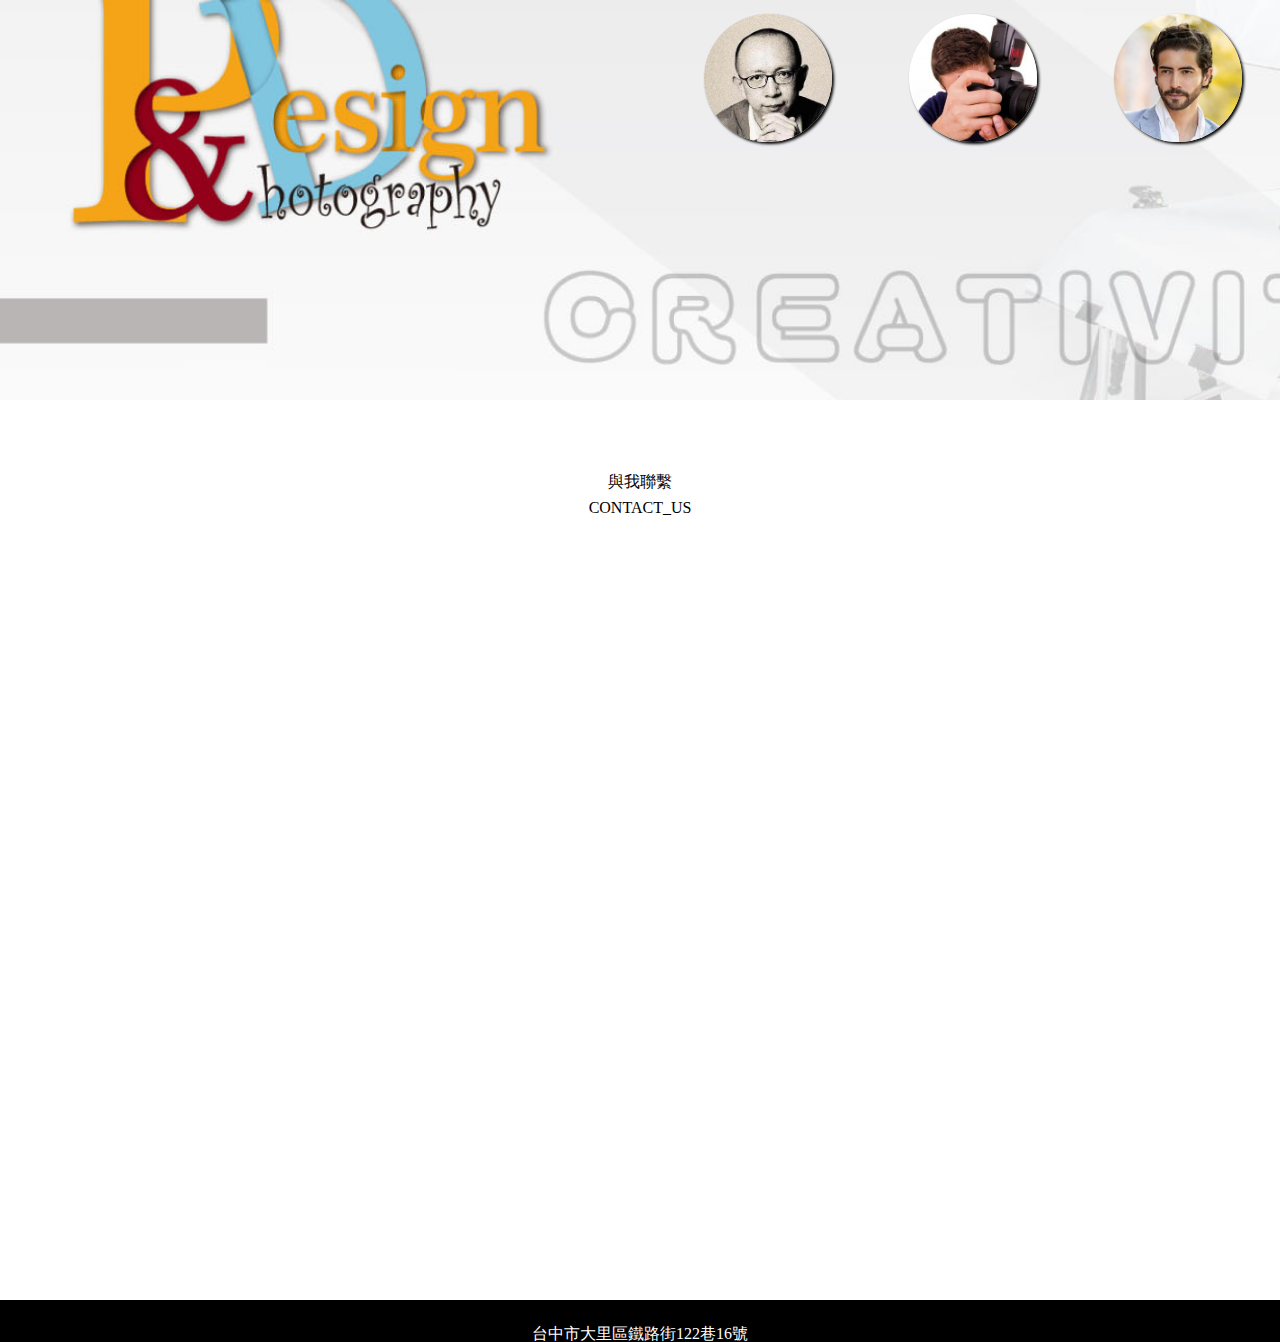
==== commit aad411bd: "456" ====
--- a/about.html
+++ b/about.html
@@ -123,11 +123,6 @@
         <li>台中市大里區鐵路街122巷16號</li>
       </ul>
     </footer>
-    <footer>
-      <ul>
-        <li>台中市大里區鐵路街122巷16號</li>
-      </ul>
-    </footer>
   </div>
 </body>
 
